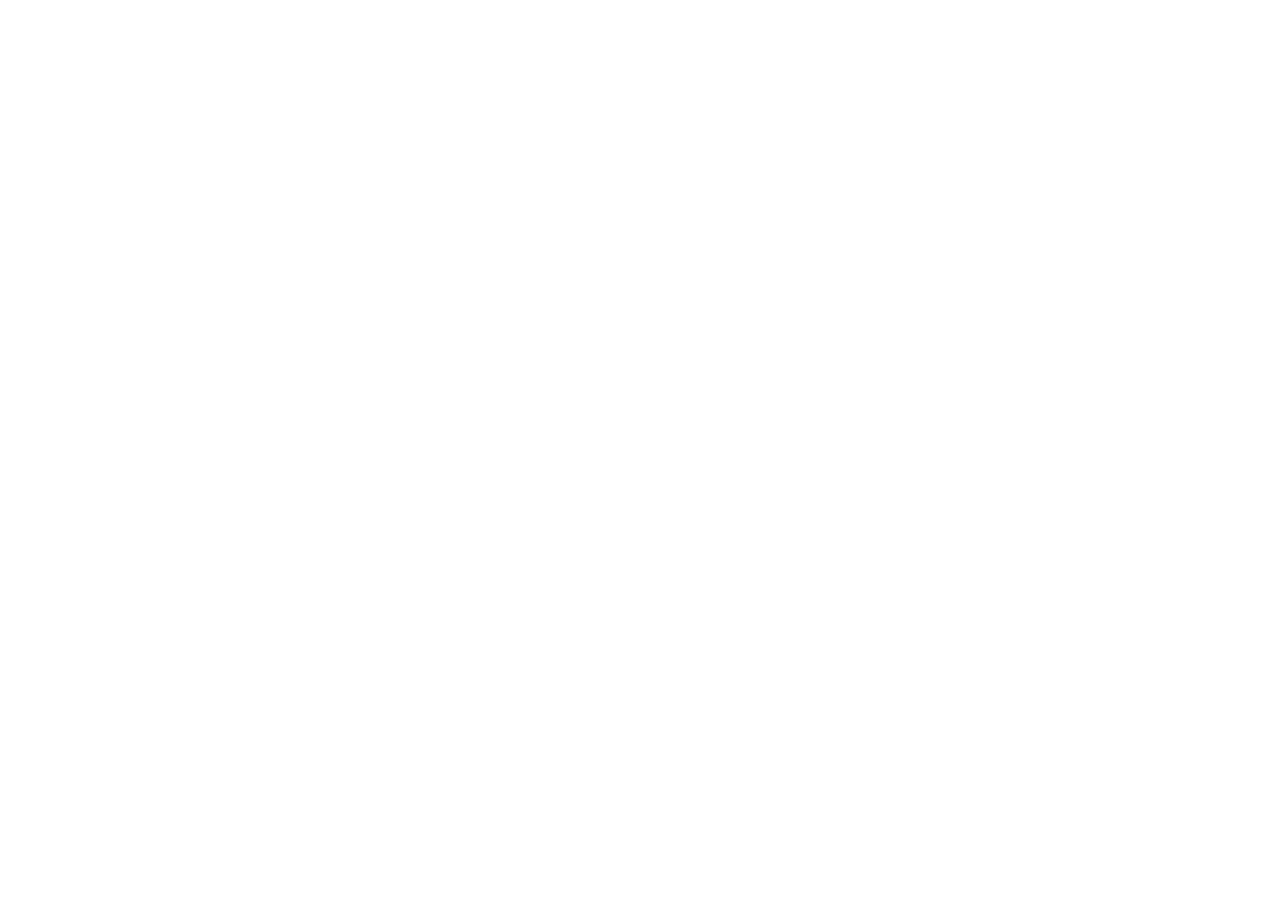
==== index.html @ 0dd0e29b "initial commit" ====
<!DOCTYPE html>
<html lang="en">
<head>
    <meta charset="UTF-8">
    <meta name="viewport" content="width=device-width, initial-scale=1.0">
    <title>Cards</title>
</head>
<body>
    
</body>
</html>
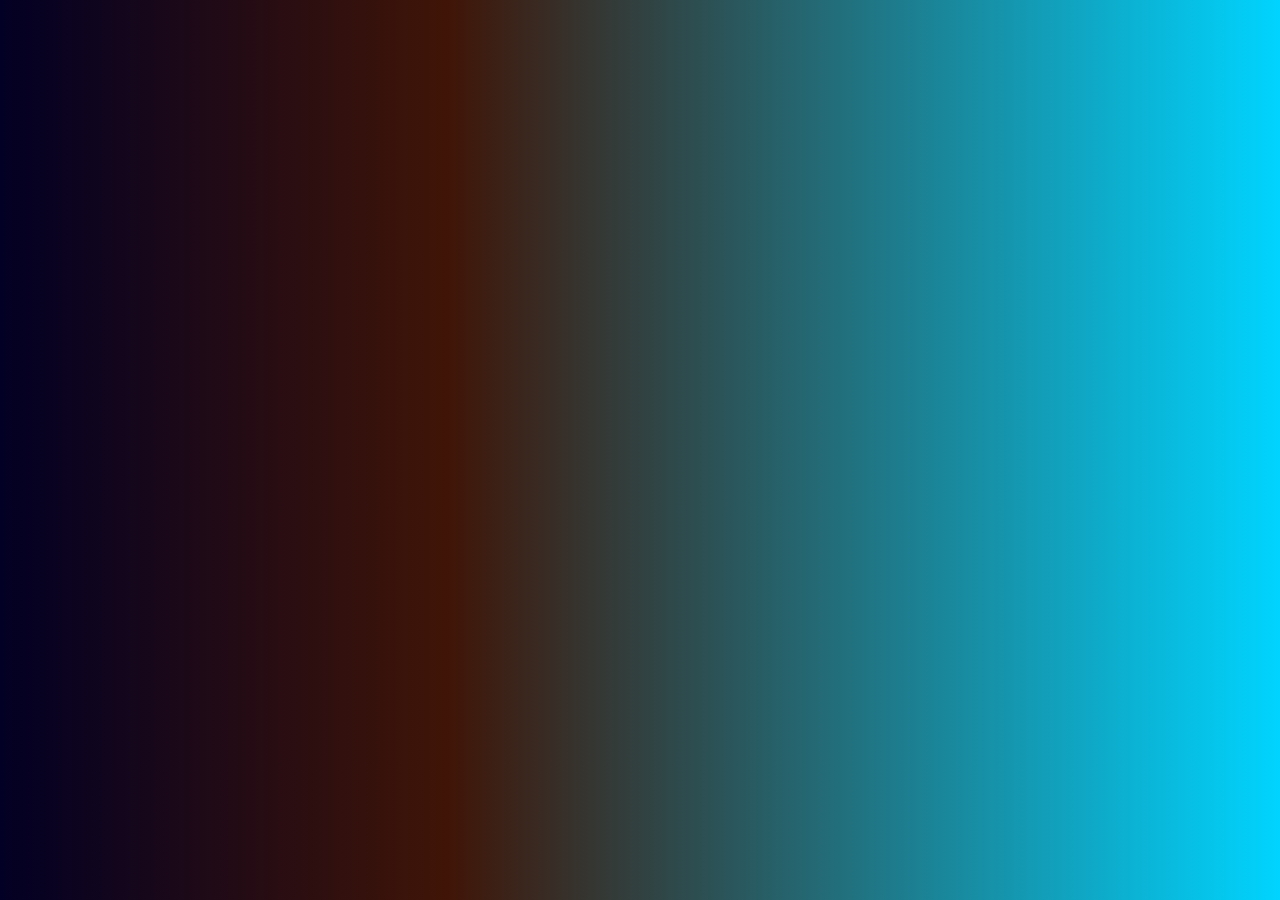
==== commit b9754de3: "applied background css" ====
--- a/index.html
+++ b/index.html
@@ -4,8 +4,14 @@
     <meta charset="UTF-8">
     <meta name="viewport" content="width=device-width, initial-scale=1.0">
     <title>Cards</title>
+    <link rel="stylesheet" href="style.css">
 </head>
 <body>
+    <div class="container">
+        <div class="card">
+
+        </div>
+    </div>
     
 </body>
 </html>--- a/style.css
+++ b/style.css
@@ -0,0 +1,16 @@
+*{
+    margin:0;
+    padding: 0;
+    box-sizing: border-box;
+
+}
+
+.container{
+    width: 100vw;
+    height: 100vh;
+    display: flex;
+    justify-content: center;
+    align-items: center;
+    background: rgb(2,0,36);
+    background: linear-gradient(90deg, rgba(2,0,36,1) 0%, rgba(64,21,7,1) 35%, rgba(0,212,255,1) 100%);
+}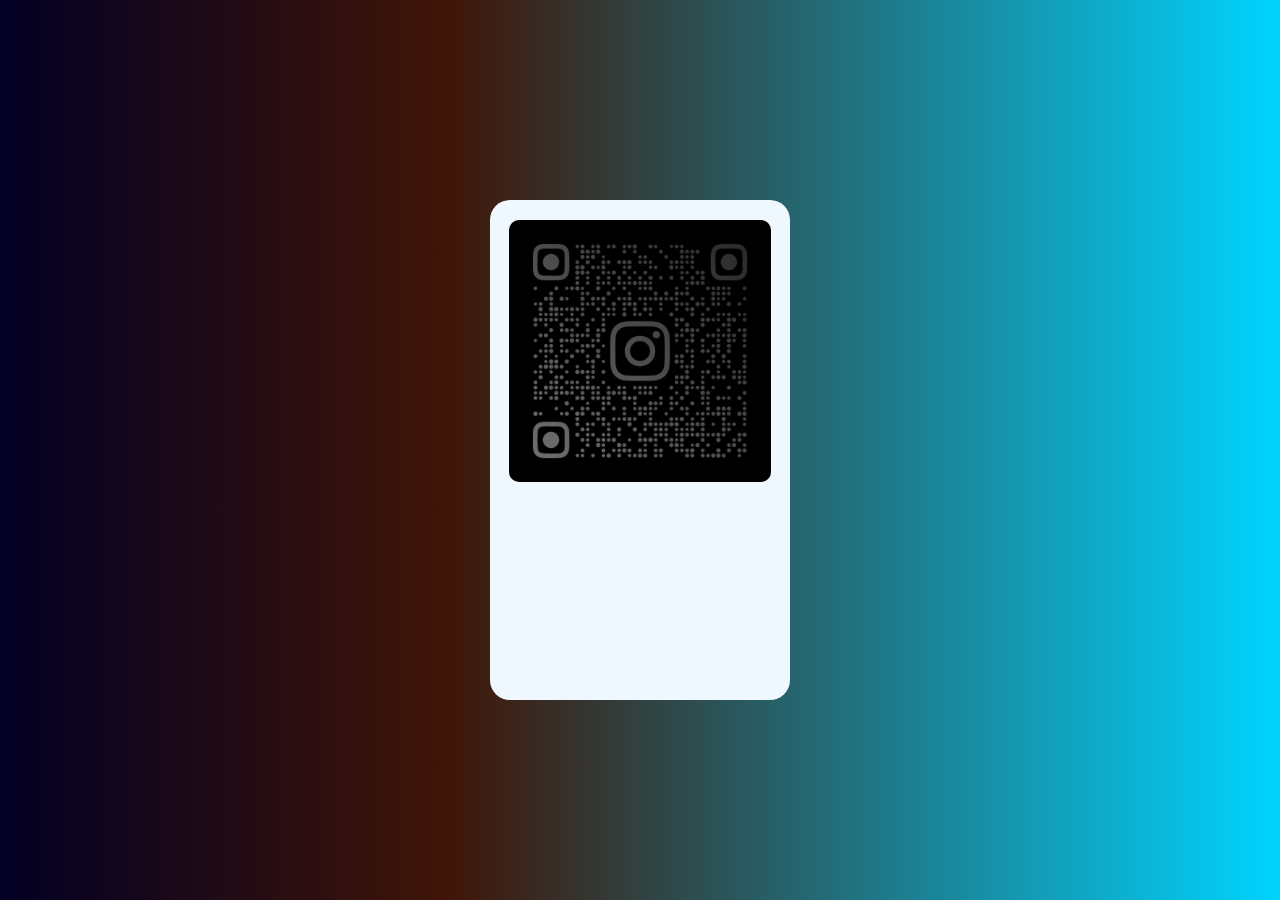
==== commit 4f6ffd07: "Added styling for box" ====
--- a/index.html
+++ b/index.html
@@ -10,6 +10,10 @@
     <div class="container">
         <div class="card">
 
+            <img
+            src="/images/QR.jpg"
+            />
+
         </div>
     </div>
     
--- a/style.css
+++ b/style.css
@@ -13,4 +13,24 @@
     align-items: center;
     background: rgb(2,0,36);
     background: linear-gradient(90deg, rgba(2,0,36,1) 0%, rgba(64,21,7,1) 35%, rgba(0,212,255,1) 100%);
+}
+
+.card{
+    width: 300px;
+    height: 500px;
+    background-color: aliceblue;
+    border-radius: 20px;
+    padding: 20px;
+
+    display: flex;
+    flex-direction: column;
+    align-items: center;
+    gap: 30px;
+
+
+}
+
+.card img{
+    height: 57%;
+    border-radius: 10px;
 }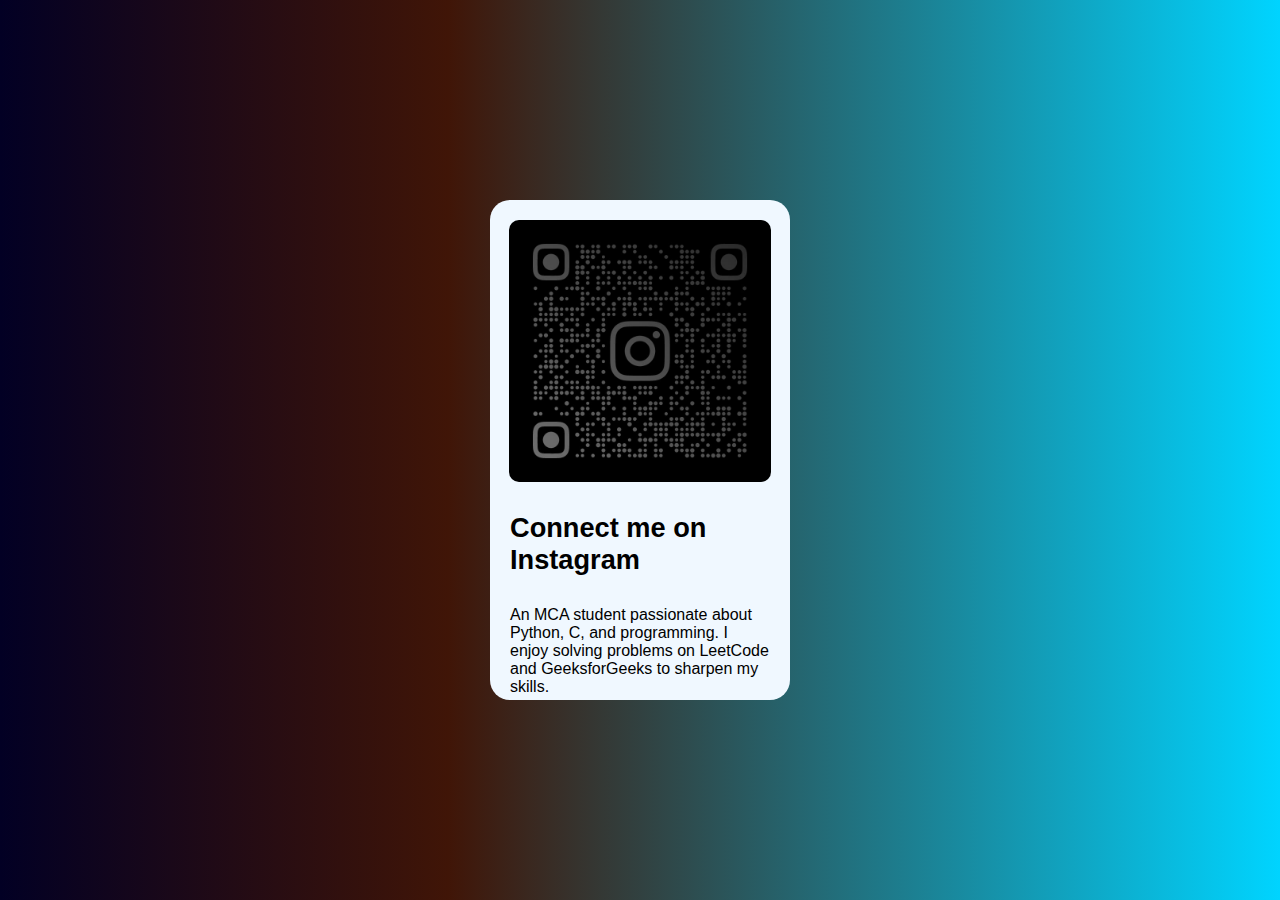
==== commit 2bab569d: "second cardbox created" ====
--- a/index.html
+++ b/index.html
@@ -14,6 +14,11 @@
             src="/images/QR.jpg"
             />
 
+            <h2>Connect me on Instagram</h2>
+
+            <p>An MCA student passionate about Python, C, and programming.
+                 I enjoy solving problems on LeetCode and GeeksforGeeks to sharpen my skills.</p>
+
         </div>
     </div>
     
--- a/style.css
+++ b/style.css
@@ -33,4 +33,16 @@
 .card img{
     height: 57%;
     border-radius: 10px;
+}
+
+.card h2{
+    font-family: 'Gill Sans', 'Gill Sans MT', Calibri, 'Trebuchet MS', sans-serif;
+    font-size: 1.7em;
+    font-weight: bold;
+
+}
+
+.card p{
+    font-size: 1em;
+    font-family: 'Gill Sans', 'Gill Sans MT', Calibri, 'Trebuchet MS', sans-serif;
 }